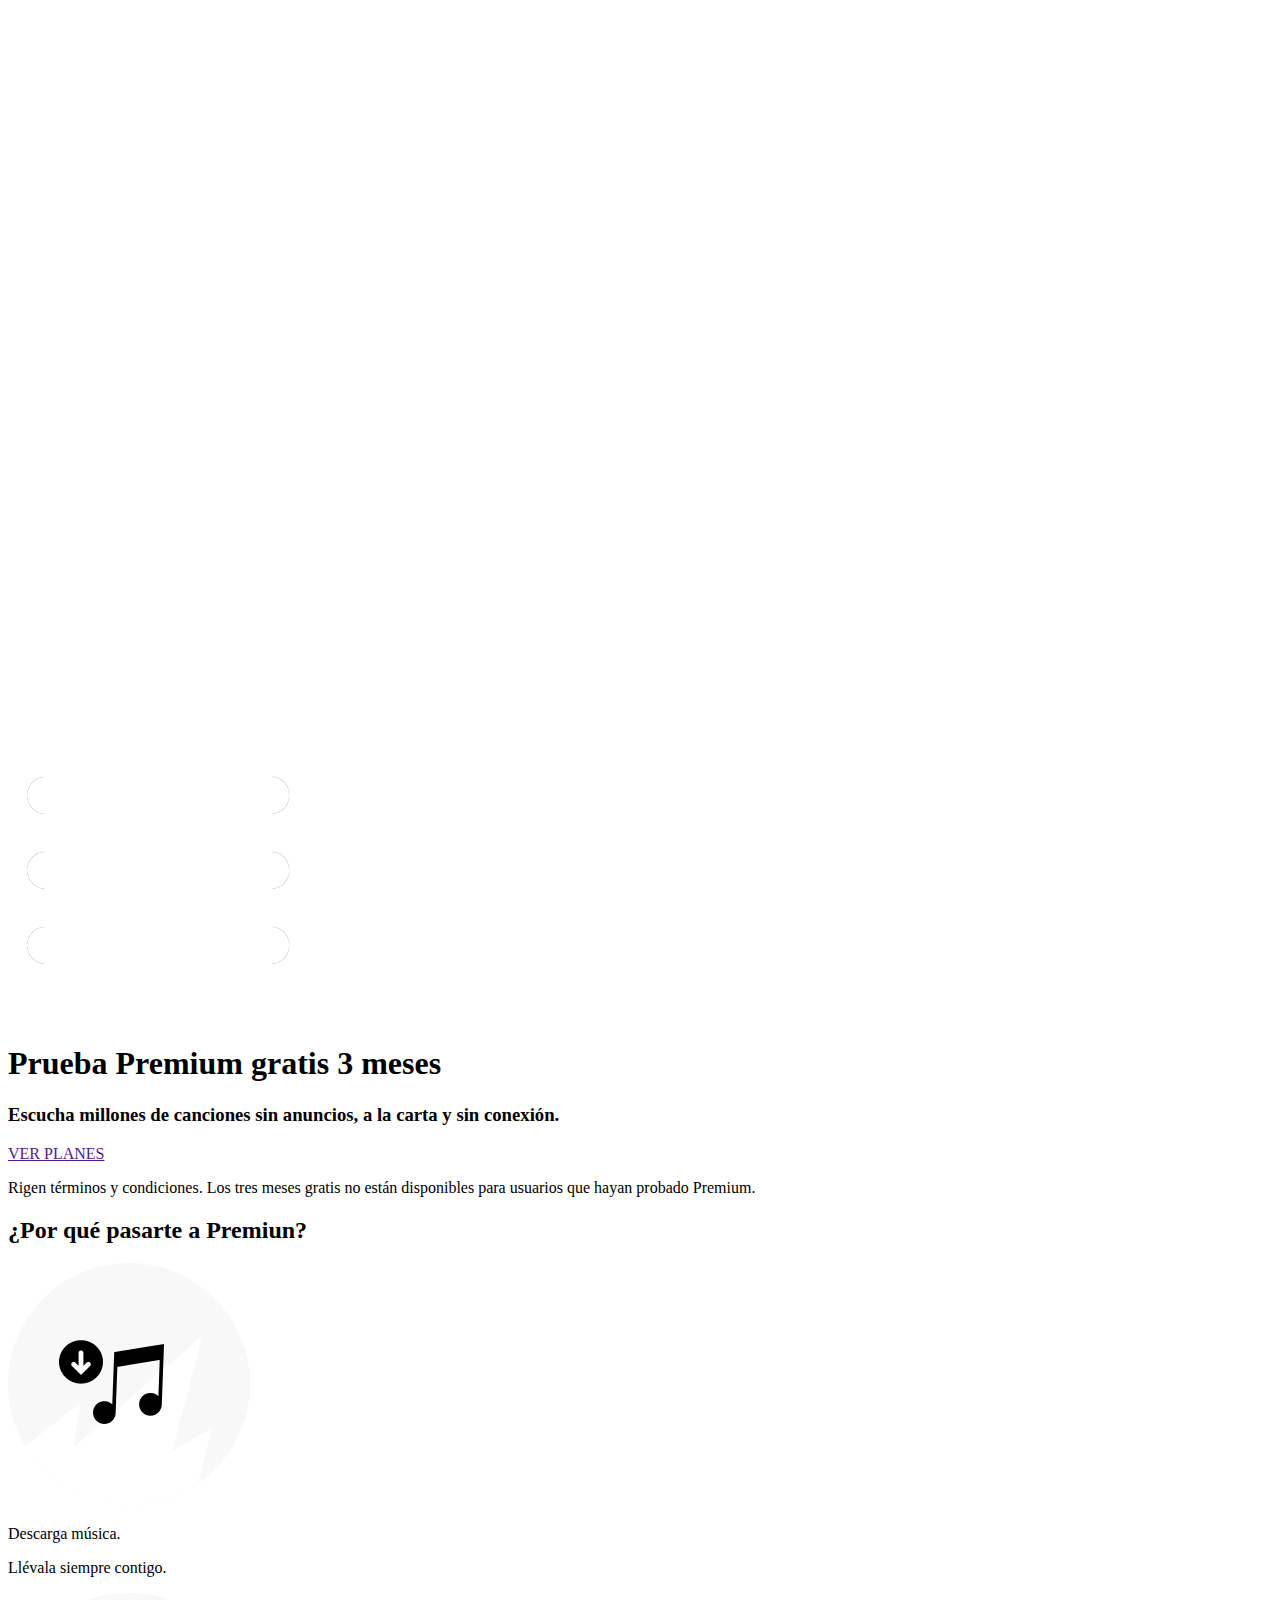
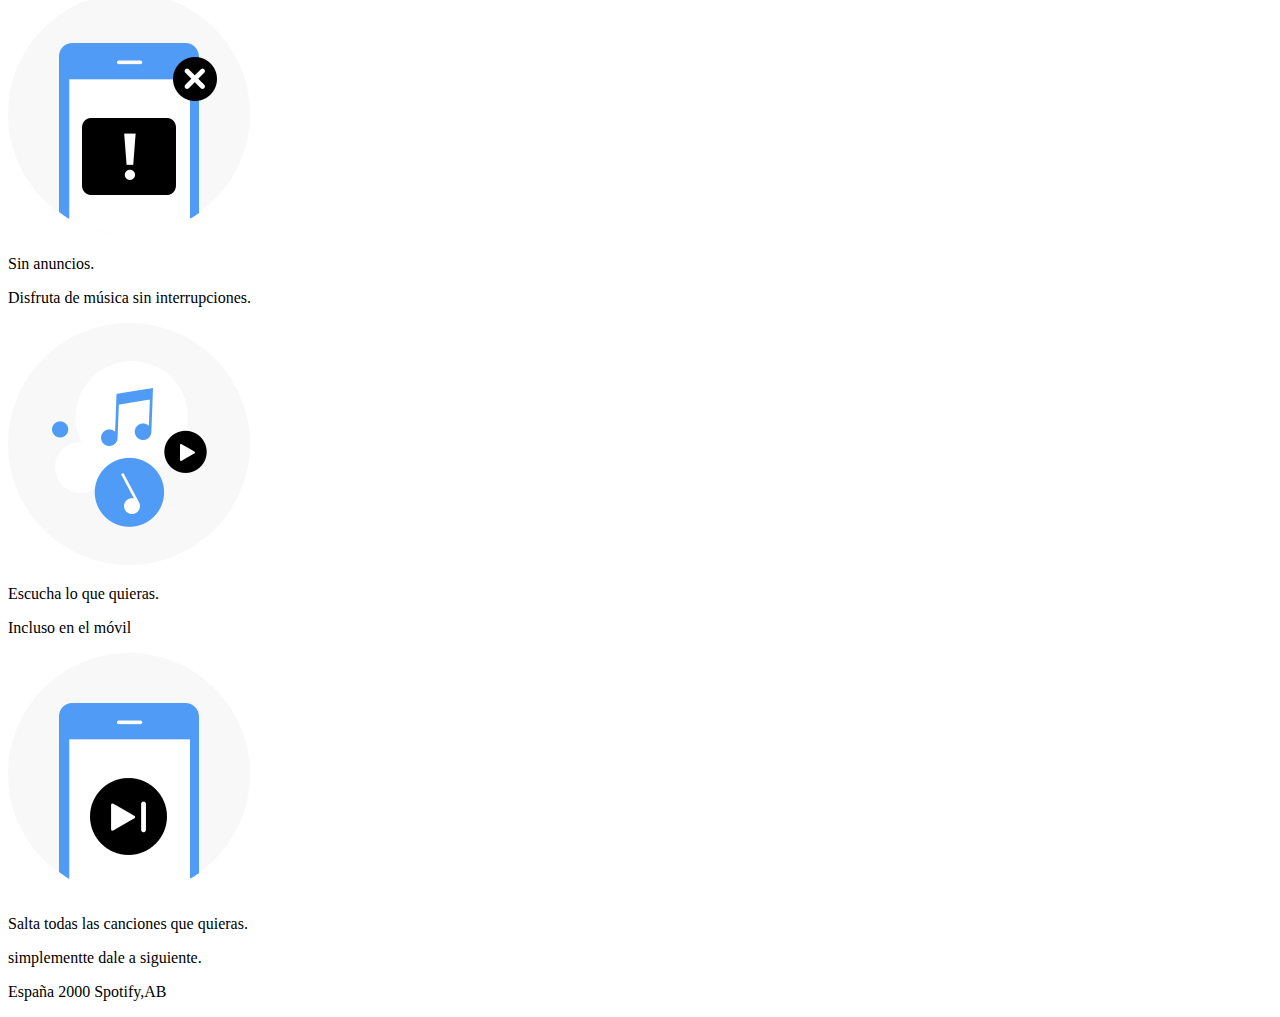
==== index.html @ 220fcb5e "version2" ====
<!DOCTYPE html>
<html lang="es">
<head>
    <meta charset="UTF-8">
    <meta http-equiv="X-UA-Compatible" content="IE=edge">
    <meta name="viewport" content="width=device-width, initial-scale=1.0">
    <title>Document</title>
    <link rel="stylesheet" href="./style.css">
</head>
<body>
    <header>
        <img src="./imagenes/logo.png">
        <nav>
            <img src="./imagenes/menu-icon.png" alt="">
        </nav>
    </header>

    <main>
        <section>
            <h1>Prueba Premium gratis 3 meses</h1>
            <h3>Escucha millones de canciones sin anuncios, a la carta y sin conexión.</h3>
            <a href="">VER PLANES</a>
            <p>Rigen términos y condiciones. Los tres meses gratis no están disponibles para usuarios que hayan probado Premium.</p>
        </section>
        <section>
            <h2>¿Por qué pasarte a Premiun?</h2>
            <div>
                <img src="./imagenes/benefit-1.png" alt="">
                <div>
                    <P>Descarga música.</P>
                    <p>Llévala siempre contigo.</p>
                </div>
            </div>
            <div>
                <img src="./imagenes/benefit-2.png" alt="">
                <div>
                    <p>Sin anuncios.</P>
                    <p>Disfruta de música sin interrupciones.</p>
                </div>
            </div>
            <div>
                <img src="./imagenes/benefit-3.png" alt="">
                <div>
                    <p>Escucha lo que quieras.</p>
                    <p>Incluso en el móvil</p>
                </div>
            </div>
            <div>
                <img src="./imagenes/benefit-4.png" alt="">
                <div>
                    <p>Salta todas las canciones que quieras.</p>
                    <p>simplementte dale a siguiente.</p>
                </div>
            </div>
        </section>
    </main>
    <footer>
        <a href=""></a>
        <a href=""></a>
        <a href=""></a>
        <p>España 2000 Spotify,AB</p>
    </footer>
</body>
</html>
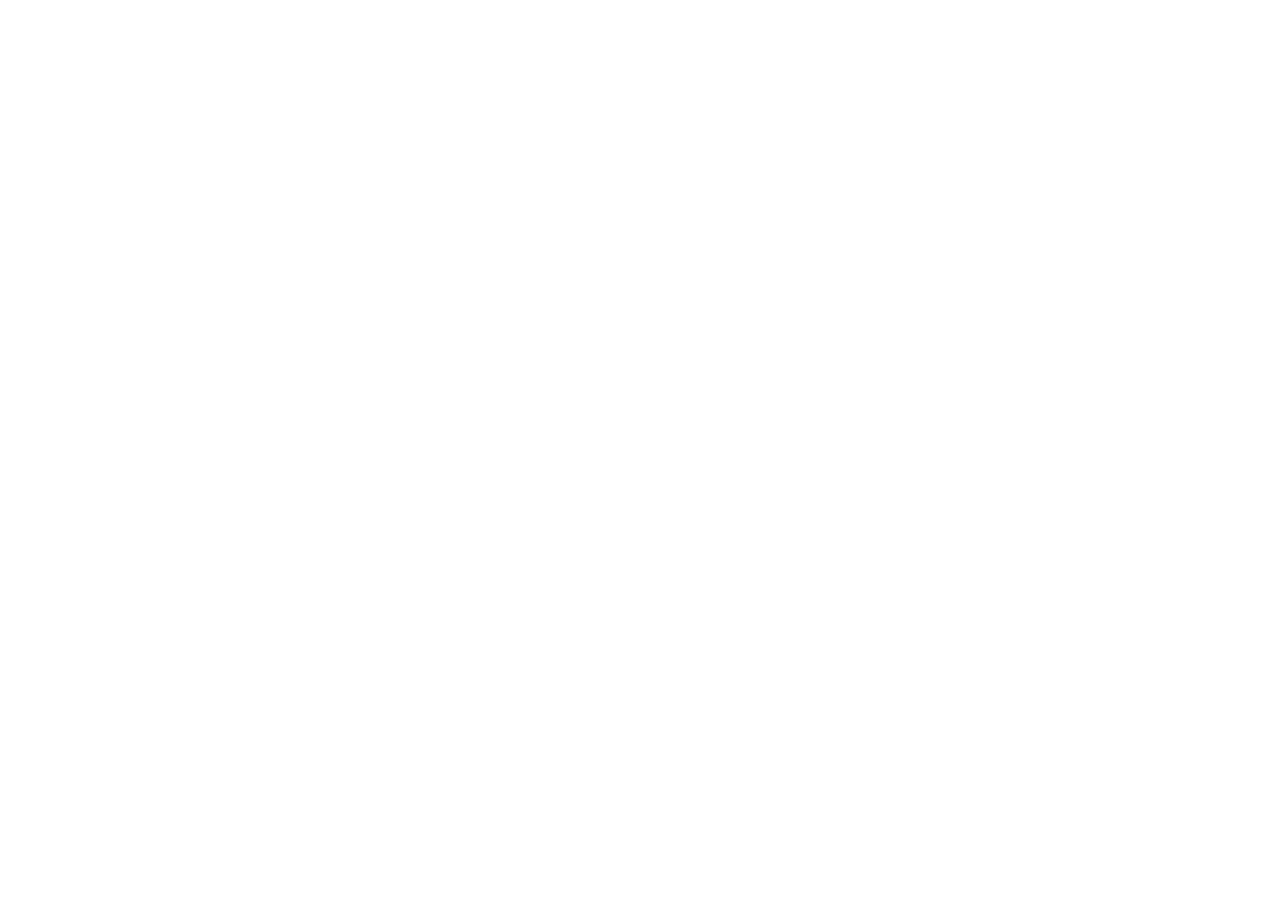
==== commit c0e205ee: "cambio2804" ====
--- a/index.html
+++ b/index.html
@@ -1,64 +1,14 @@
 <!DOCTYPE html>
-<html lang="es">
-<head>
-    <meta charset="UTF-8">
-    <meta http-equiv="X-UA-Compatible" content="IE=edge">
-    <meta name="viewport" content="width=device-width, initial-scale=1.0">
+<html lang="en">
+  <head>
+    <meta charset="UTF-8" />
+    <meta http-equiv="X-UA-Compatible" content="IE=edge" />
+    <meta name="viewport" content="width=device-width, initial-scale=1.0" />
     <title>Document</title>
-    <link rel="stylesheet" href="./style.css">
-</head>
-<body>
-    <header>
-        <img src="./imagenes/logo.png">
-        <nav>
-            <img src="./imagenes/menu-icon.png" alt="">
-        </nav>
-    </header>
-
+  </head>
+  <body>
     <main>
-        <section>
-            <h1>Prueba Premium gratis 3 meses</h1>
-            <h3>Escucha millones de canciones sin anuncios, a la carta y sin conexión.</h3>
-            <a href="">VER PLANES</a>
-            <p>Rigen términos y condiciones. Los tres meses gratis no están disponibles para usuarios que hayan probado Premium.</p>
-        </section>
-        <section>
-            <h2>¿Por qué pasarte a Premiun?</h2>
-            <div>
-                <img src="./imagenes/benefit-1.png" alt="">
-                <div>
-                    <P>Descarga música.</P>
-                    <p>Llévala siempre contigo.</p>
-                </div>
-            </div>
-            <div>
-                <img src="./imagenes/benefit-2.png" alt="">
-                <div>
-                    <p>Sin anuncios.</P>
-                    <p>Disfruta de música sin interrupciones.</p>
-                </div>
-            </div>
-            <div>
-                <img src="./imagenes/benefit-3.png" alt="">
-                <div>
-                    <p>Escucha lo que quieras.</p>
-                    <p>Incluso en el móvil</p>
-                </div>
-            </div>
-            <div>
-                <img src="./imagenes/benefit-4.png" alt="">
-                <div>
-                    <p>Salta todas las canciones que quieras.</p>
-                    <p>simplementte dale a siguiente.</p>
-                </div>
-            </div>
-        </section>
+      <a href=""></a>
     </main>
-    <footer>
-        <a href=""></a>
-        <a href=""></a>
-        <a href=""></a>
-        <p>España 2000 Spotify,AB</p>
-    </footer>
-</body>
-</html>+  </body>
+</html>
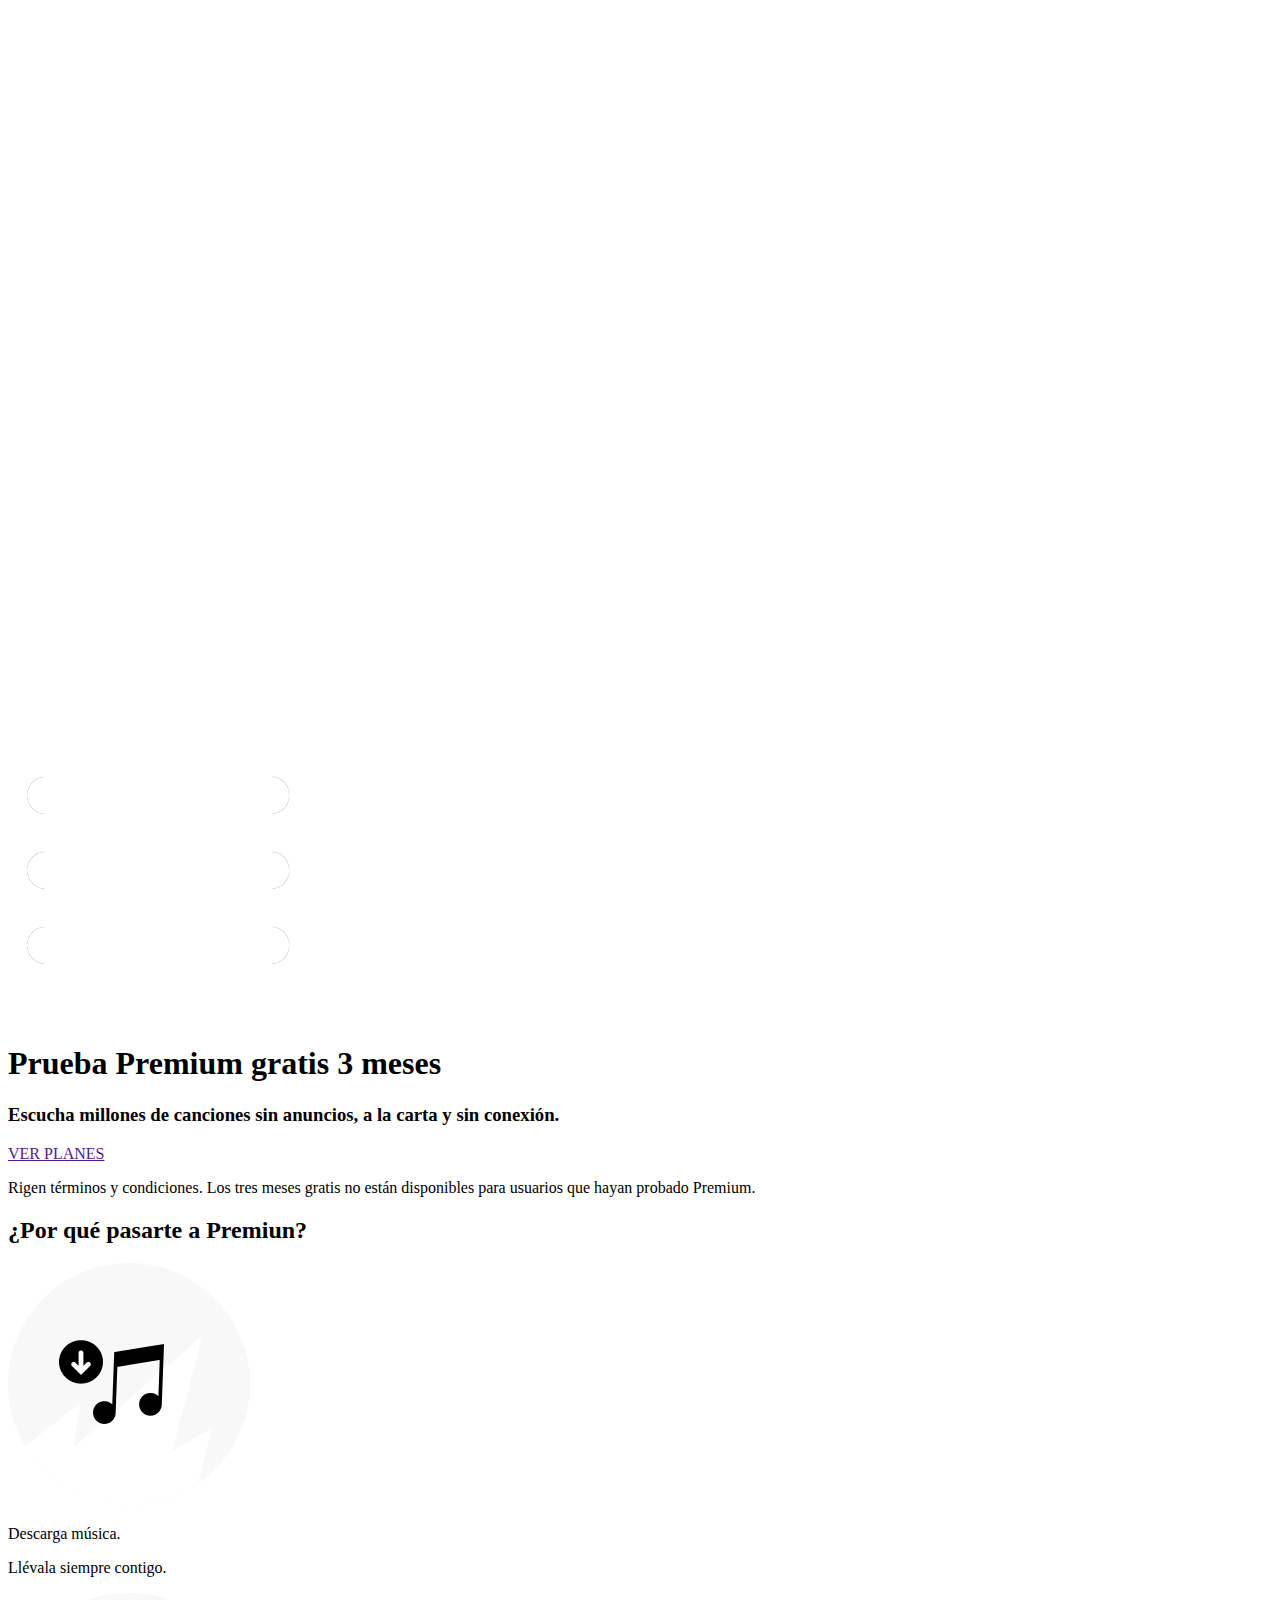
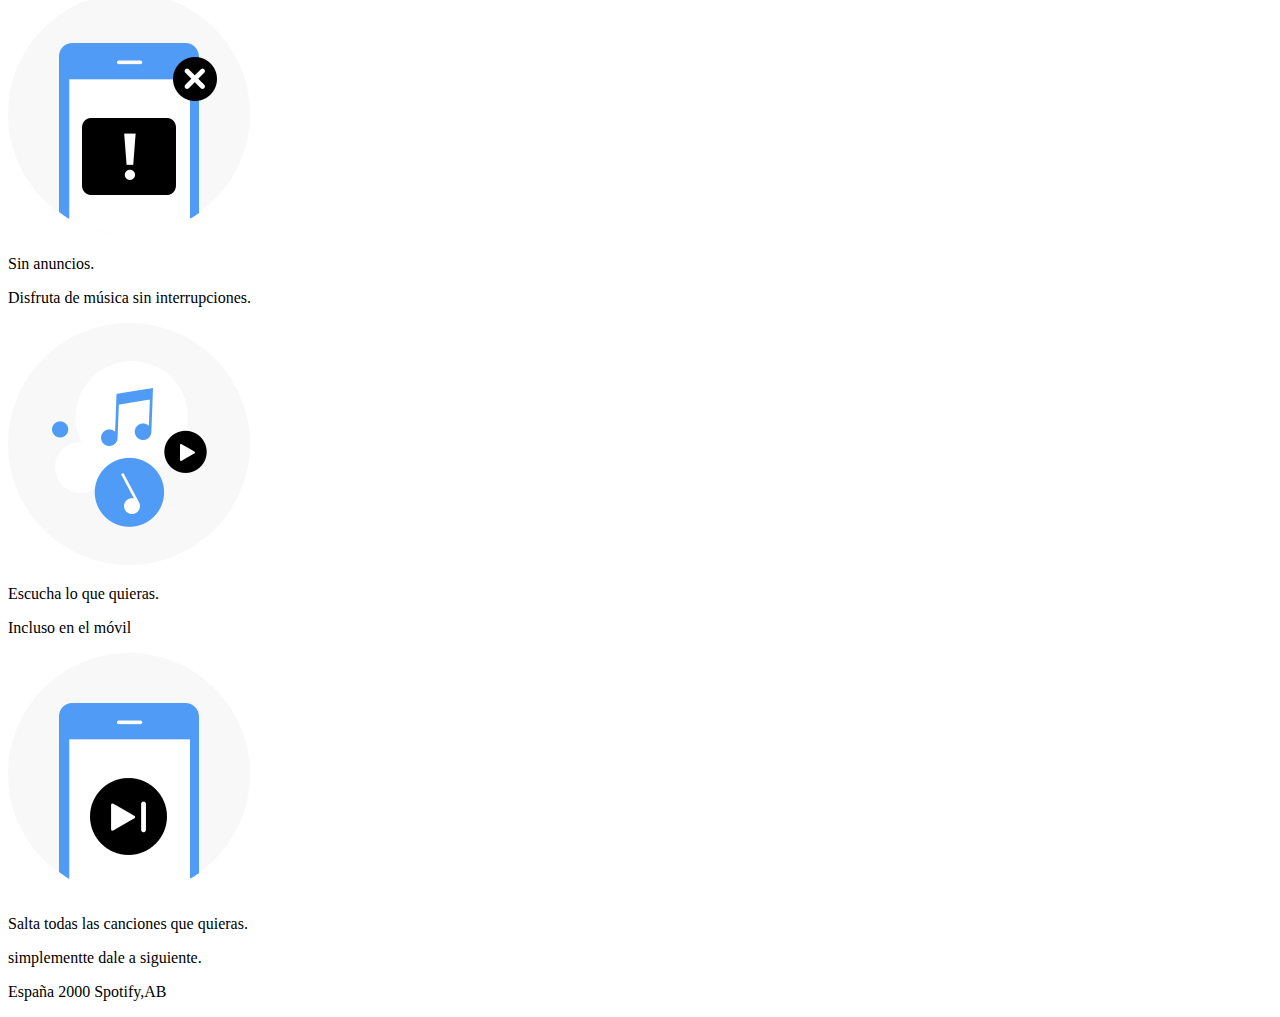
==== commit d6713e1c: "Merge branch 'main' of https://github.com/Adalab/promo-T-module-1-pair-2-spotify" ====
--- a/index.html
+++ b/index.html
@@ -1,14 +1,69 @@
 <!DOCTYPE html>
-<html lang="en">
+<html lang="es">
   <head>
     <meta charset="UTF-8" />
     <meta http-equiv="X-UA-Compatible" content="IE=edge" />
     <meta name="viewport" content="width=device-width, initial-scale=1.0" />
     <title>Document</title>
+    <link rel="stylesheet" href="./style.css" />
   </head>
   <body>
+    <header>
+      <img src="./imagenes/logo.png" />
+      <nav>
+        <img src="./imagenes/menu-icon.png" alt="" />
+      </nav>
+    </header>
+
     <main>
+      <section>
+        <h1>Prueba Premium gratis 3 meses</h1>
+        <h3>
+          Escucha millones de canciones sin anuncios, a la carta y sin conexión.
+        </h3>
+        <a href="">VER PLANES</a>
+        <p>
+          Rigen términos y condiciones. Los tres meses gratis no están
+          disponibles para usuarios que hayan probado Premium.
+        </p>
+      </section>
+      <section>
+        <h2>¿Por qué pasarte a Premiun?</h2>
+        <div>
+          <img src="./imagenes/benefit-1.png" alt="" />
+          <div>
+            <p>Descarga música.</p>
+            <p>Llévala siempre contigo.</p>
+          </div>
+        </div>
+        <div>
+          <img src="./imagenes/benefit-2.png" alt="" />
+          <div>
+            <p>Sin anuncios.</p>
+            <p>Disfruta de música sin interrupciones.</p>
+          </div>
+        </div>
+        <div>
+          <img src="./imagenes/benefit-3.png" alt="" />
+          <div>
+            <p>Escucha lo que quieras.</p>
+            <p>Incluso en el móvil</p>
+          </div>
+        </div>
+        <div>
+          <img src="./imagenes/benefit-4.png" alt="" />
+          <div>
+            <p>Salta todas las canciones que quieras.</p>
+            <p>simplementte dale a siguiente.</p>
+          </div>
+        </div>
+      </section>
+    </main>
+    <footer>
       <a href=""></a>
-    </main>
+      <a href=""></a>
+      <a href=""></a>
+      <p>España 2000 Spotify,AB</p>
+    </footer>
   </body>
 </html>
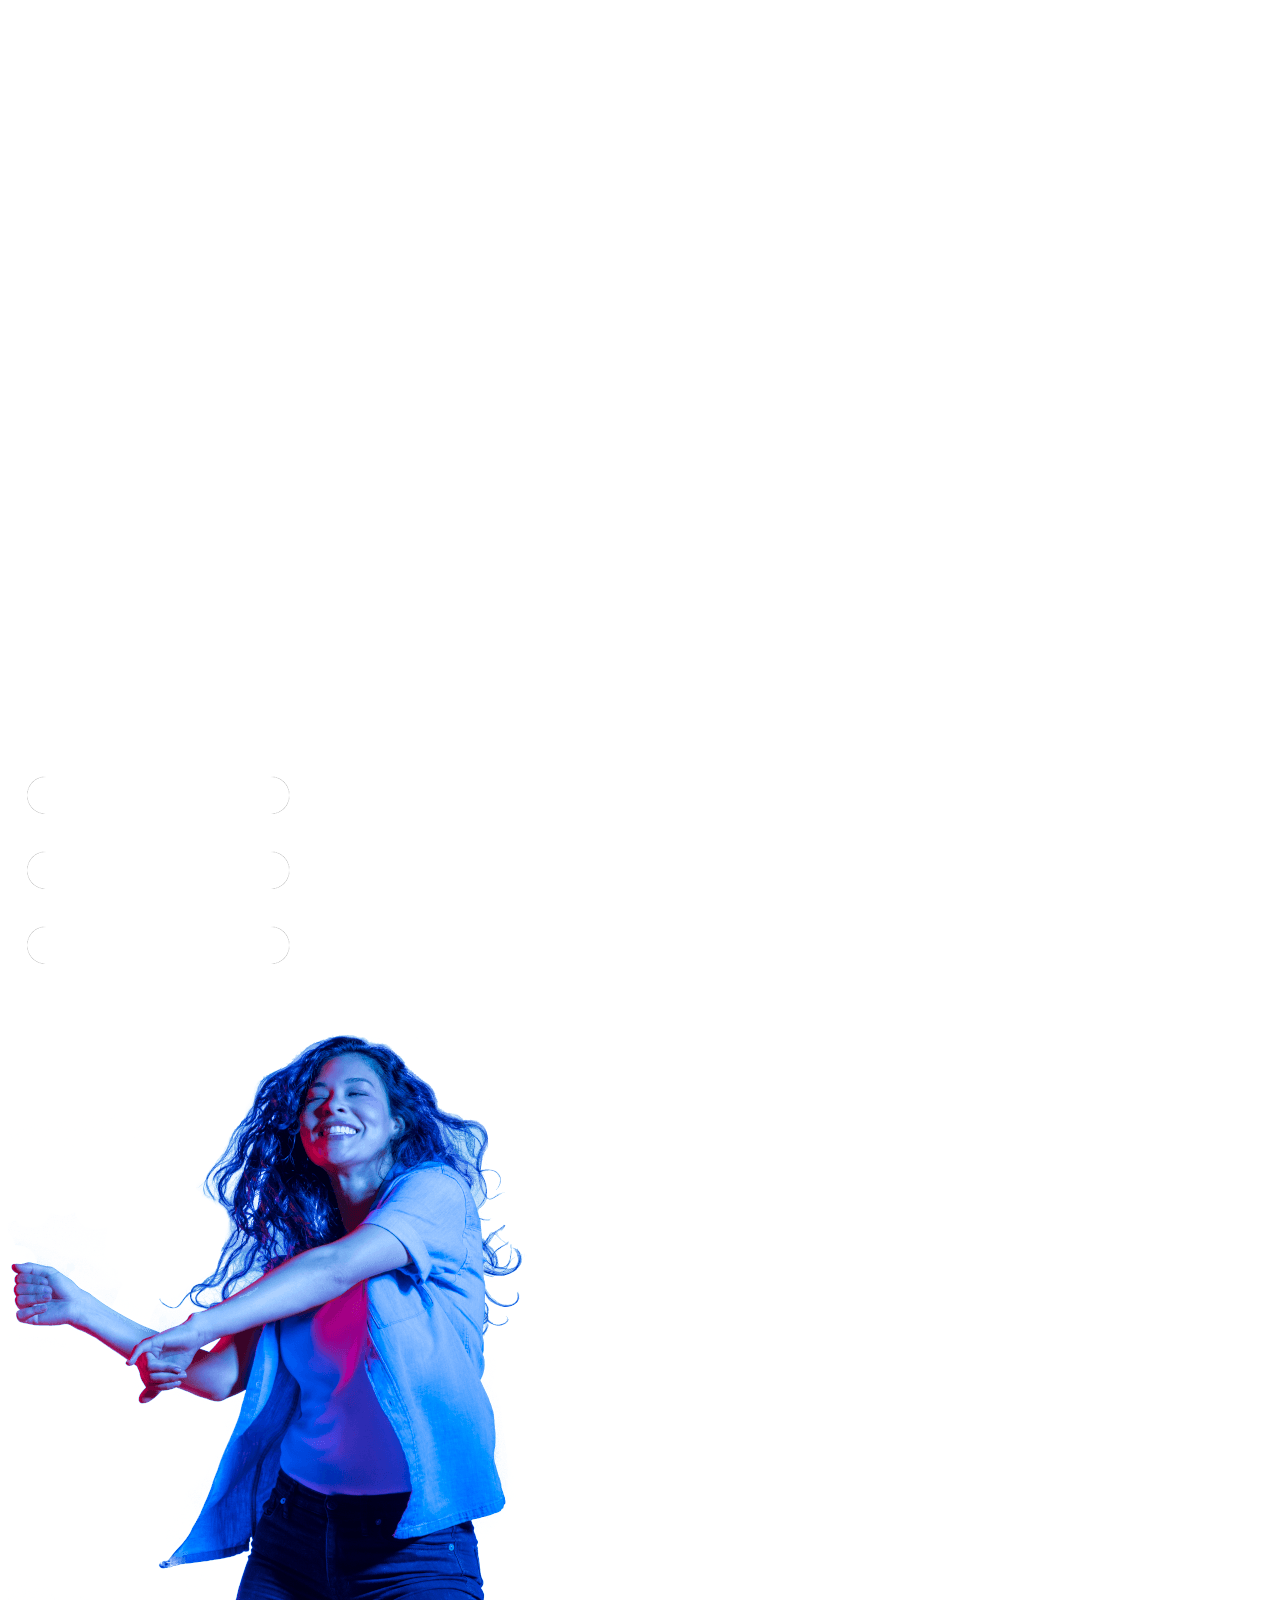
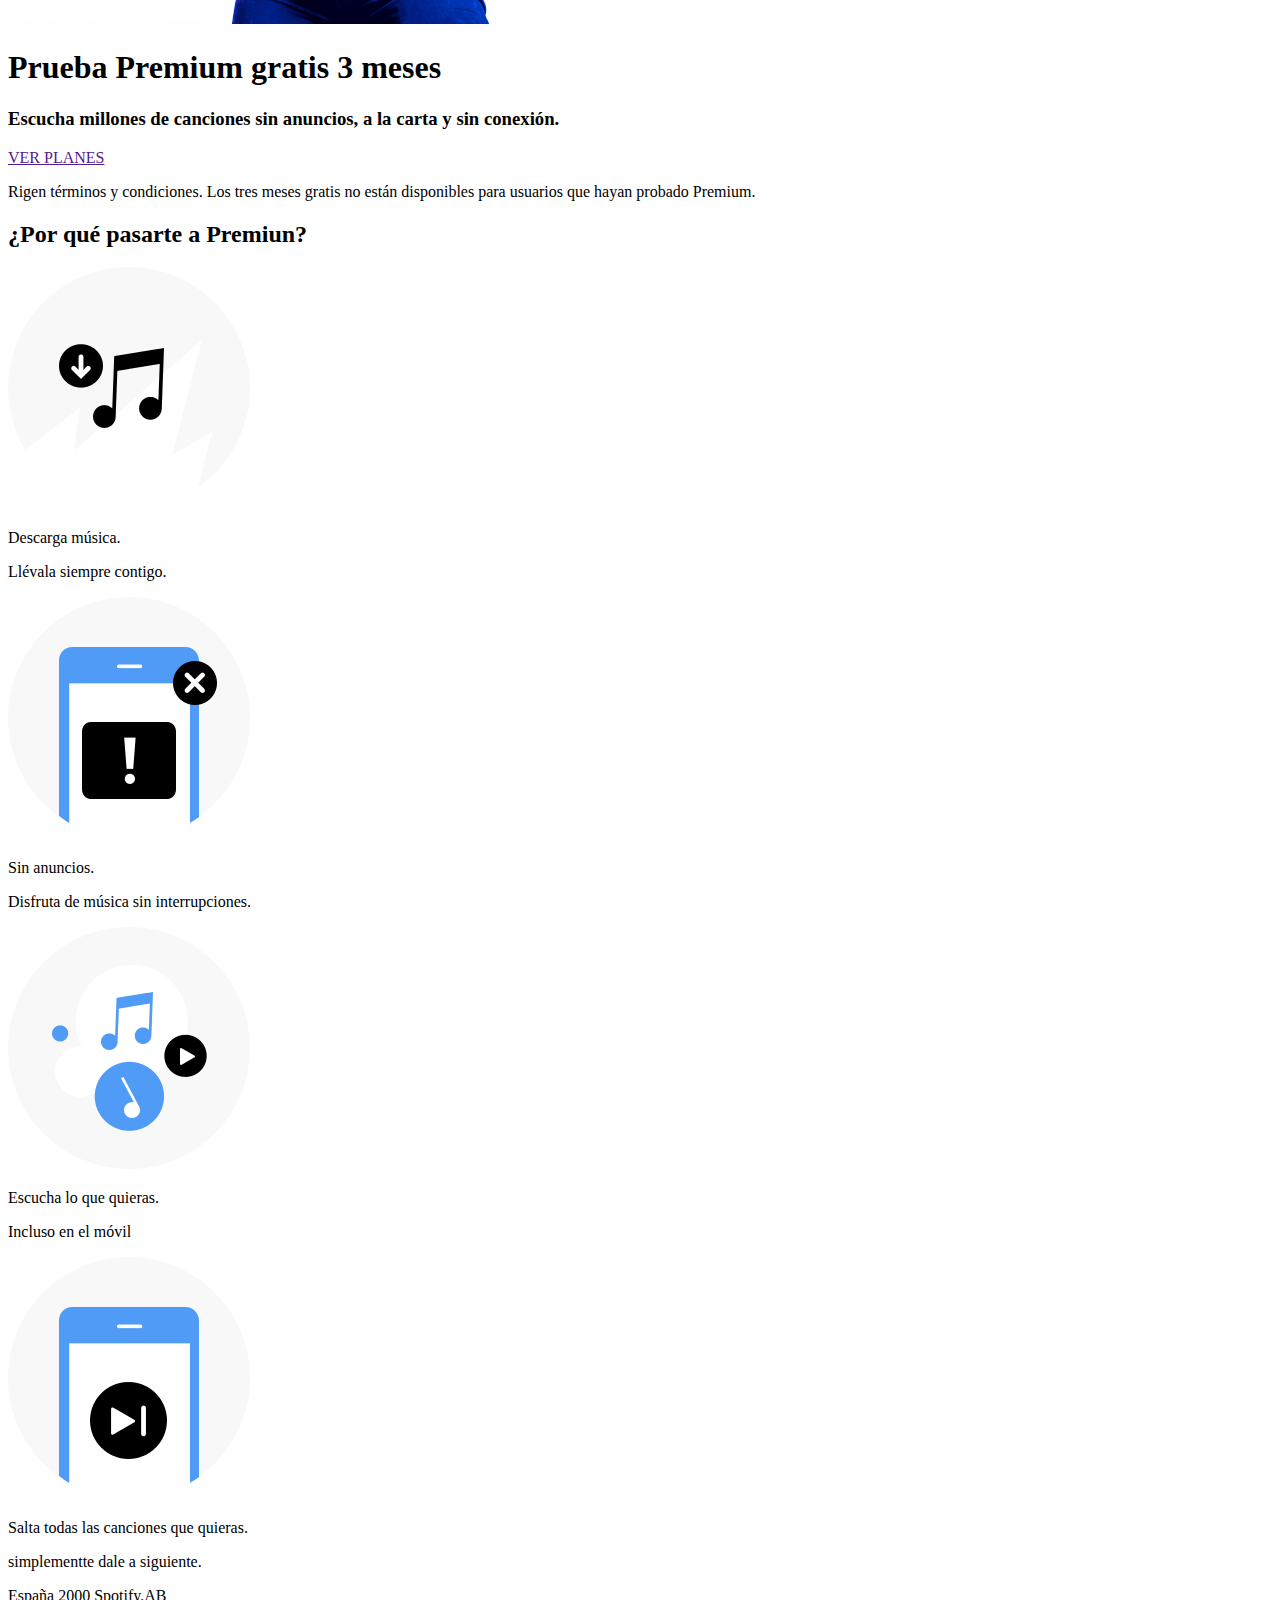
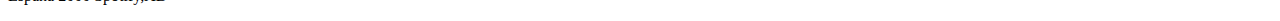
==== commit 6df1c9e1: "demasiadodivs" ====
--- a/index.html
+++ b/index.html
@@ -5,18 +5,27 @@
     <meta http-equiv="X-UA-Compatible" content="IE=edge" />
     <meta name="viewport" content="width=device-width, initial-scale=1.0" />
     <title>Document</title>
-    <link rel="stylesheet" href="./style.css" />
+    <link
+      href="https://fonts.googleapis.com/css2?family=Roboto:wght@100;400;500;700&display=swap"
+      rel="stylesheet"
+    />
+    <link rel="stylesheet" href="./css/mobilestyle.css" />
+    <link rel="stylesheet" href="./css/reset.css" />
+    <link rel="stylesheet" href="./CSS/media.css" />
   </head>
   <body>
-    <header>
-      <img src="./imagenes/logo.png" />
-      <nav>
-        <img src="./imagenes/menu-icon.png" alt="" />
-      </nav>
+    <header class="header">
+      <div class="divlogo"><img class="logo" src="./imagenes/logo.png" /></div>
+      <div class="divhamburguesa">
+        <nav>
+          <img class="hamburguesa" src="./imagenes/menu-icon.png" alt="" />
+        </nav>
+      </div>
     </header>
 
     <main>
-      <section>
+      <section class="azul">
+        <img class="dancer" src="./imagenes/premium_dancer.png" alt="chica bailando">
         <h1>Prueba Premium gratis 3 meses</h1>
         <h3>
           Escucha millones de canciones sin anuncios, a la carta y sin conexión.
@@ -27,36 +36,44 @@
           disponibles para usuarios que hayan probado Premium.
         </p>
       </section>
-      <section>
-        <h2>¿Por qué pasarte a Premiun?</h2>
+      <section class="blanco">
+        
+          <h2 class="h2">¿Por qué pasarte a Premiun?</h2>
+
         <div>
-          <img src="./imagenes/benefit-1.png" alt="" />
-          <div>
-            <p>Descarga música.</p>
-            <p>Llévala siempre contigo.</p>
-          </div>
+          <article>
+              <img src="./imagenes/benefit-1.png" alt="" />
+                <div>
+                  <p>Descarga música.</p>
+                  <p>Llévala siempre contigo.</p>
+                </div>
+              </article>
+
+          <article>
+              <img src="./imagenes/benefit-2.png" alt="" />
+                <div>
+                  <p>Sin anuncios.</p>
+                  <p>Disfruta de música sin interrupciones.</p>
+                </div> 
+            </article>
+
+          <article>
+              <img src="./imagenes/benefit-3.png" alt="" />
+                <div>
+                  <p>Escucha lo que quieras.</p>
+                  <p>Incluso en el móvil</p>
+                </div>
+            </article>
+
+            <article>
+              <img src="./imagenes/benefit-4.png" alt="" />
+                <div>
+                  <p>Salta todas las canciones que quieras.</p>
+                  <p>simplementte dale a siguiente.</p>
+                </div>
+            </article>
         </div>
-        <div>
-          <img src="./imagenes/benefit-2.png" alt="" />
-          <div>
-            <p>Sin anuncios.</p>
-            <p>Disfruta de música sin interrupciones.</p>
-          </div>
-        </div>
-        <div>
-          <img src="./imagenes/benefit-3.png" alt="" />
-          <div>
-            <p>Escucha lo que quieras.</p>
-            <p>Incluso en el móvil</p>
-          </div>
-        </div>
-        <div>
-          <img src="./imagenes/benefit-4.png" alt="" />
-          <div>
-            <p>Salta todas las canciones que quieras.</p>
-            <p>simplementte dale a siguiente.</p>
-          </div>
-        </div>
+        
       </section>
     </main>
     <footer>
--- a/CSS/media.css
+++ b/CSS/media.css
@@ -0,0 +1,6 @@
+@media screen and (max-width:480px){
+   .dancer {
+    display: none;
+   }
+}
+
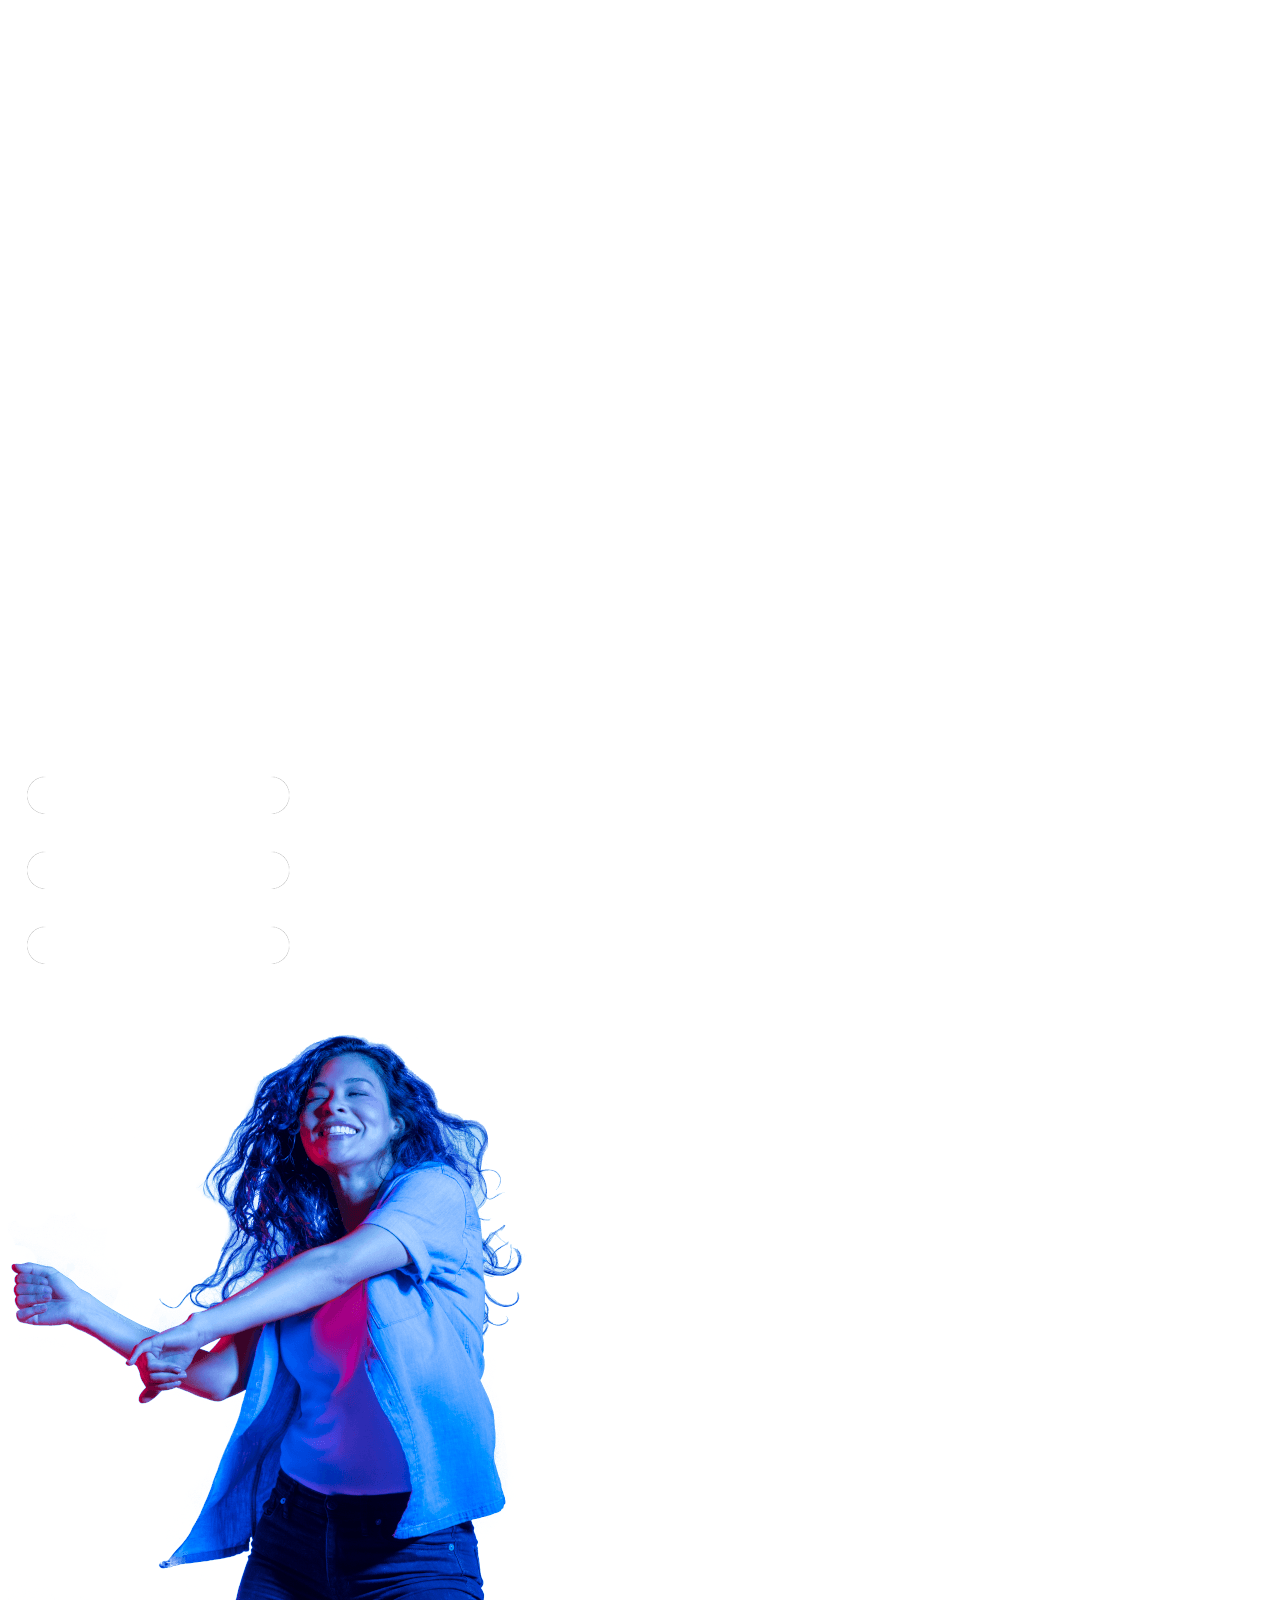
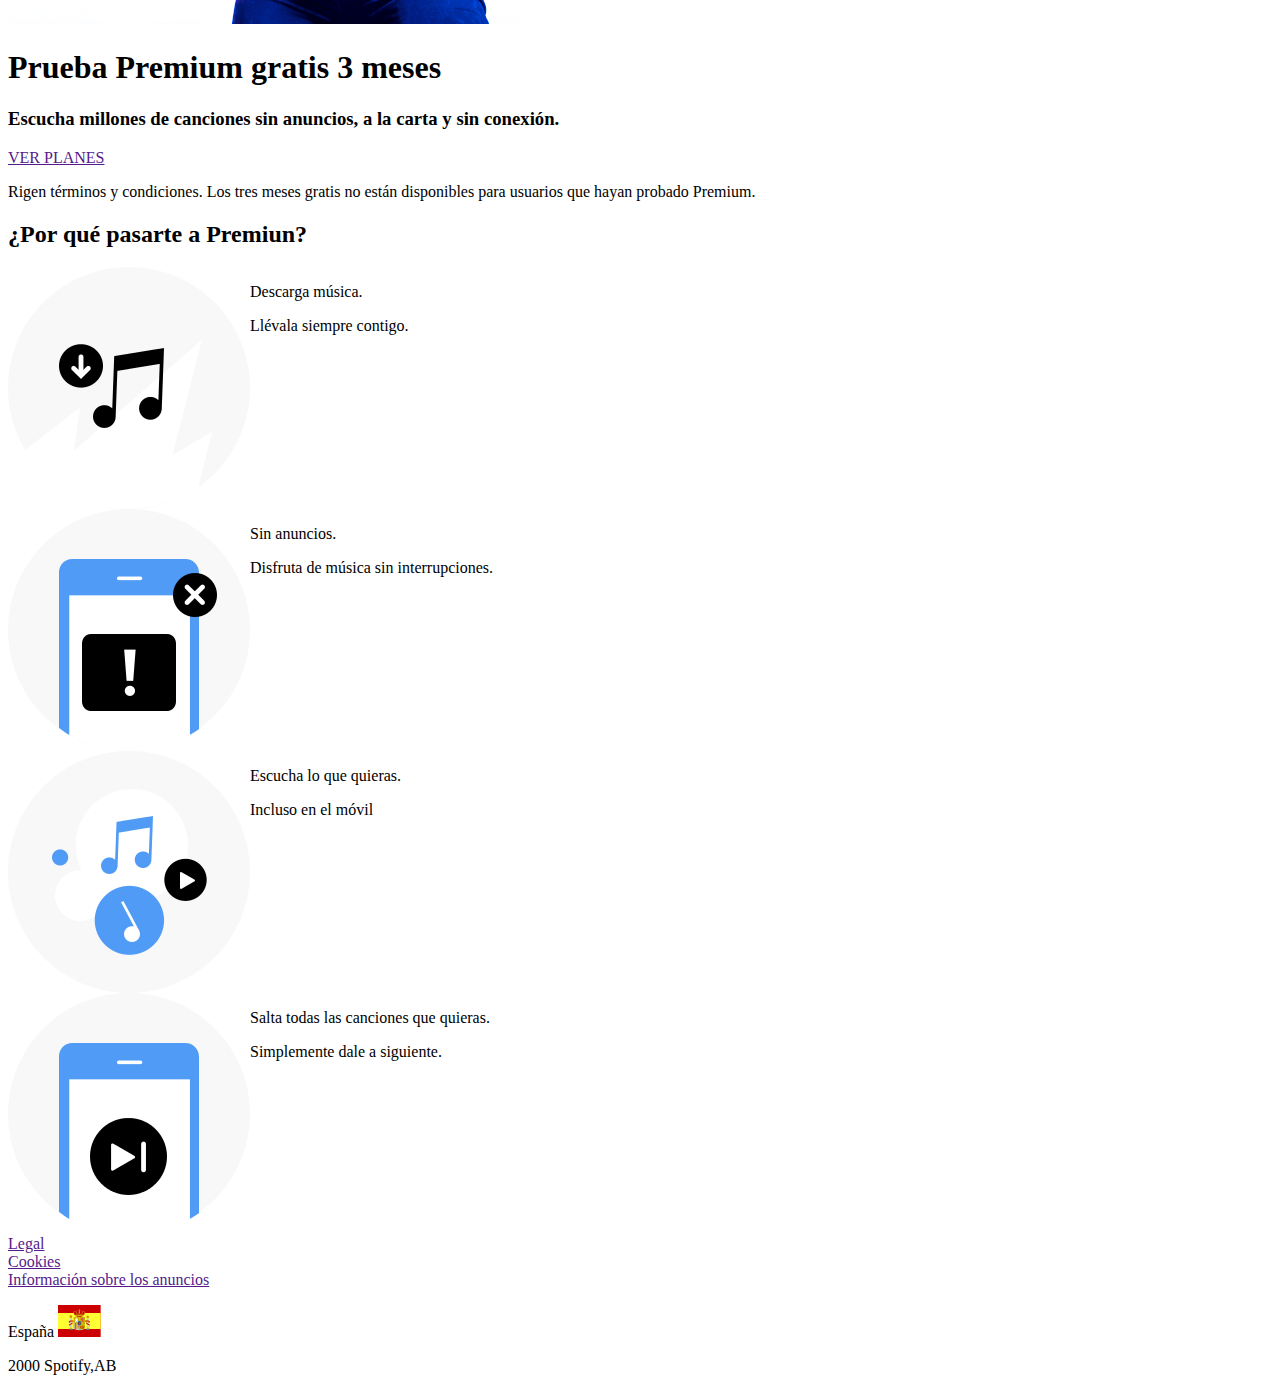
==== commit ecc746d7: "Add CSS to section white and footer" ====
--- a/index.html
+++ b/index.html
@@ -13,6 +13,7 @@
     <link rel="stylesheet" href="./css/reset.css" />
     <link rel="stylesheet" href="./CSS/media.css" />
   </head>
+
   <body>
     <header class="header">
       <div class="divlogo"><img class="logo" src="./imagenes/logo.png" /></div>
@@ -25,7 +26,11 @@
 
     <main>
       <section class="azul">
-        <img class="dancer" src="./imagenes/premium_dancer.png" alt="chica bailando">
+        <img
+          class="dancer"
+          src="./imagenes/premium_dancer.png"
+          alt="chica bailando"
+        />
         <h1>Prueba Premium gratis 3 meses</h1>
         <h3>
           Escucha millones de canciones sin anuncios, a la carta y sin conexión.
@@ -37,50 +42,51 @@
         </p>
       </section>
       <section class="blanco">
-        
-          <h2 class="h2">¿Por qué pasarte a Premiun?</h2>
+        <h2 class="h2">¿Por qué pasarte a Premiun?</h2>
 
-        <div>
-          <article>
-              <img src="./imagenes/benefit-1.png" alt="" />
-                <div>
-                  <p>Descarga música.</p>
-                  <p>Llévala siempre contigo.</p>
-                </div>
-              </article>
+        <div class="blanco-div">
+          <article class="article-premium">
+            <img class="img-blanco" src="./imagenes/benefit-1.png" alt="" />
+            <div class="texto-blanco">
+              <p class="bold">Descarga música.</p>
+              <p>Llévala siempre contigo.</p>
+            </div>
+          </article>
 
-          <article>
-              <img src="./imagenes/benefit-2.png" alt="" />
-                <div>
-                  <p>Sin anuncios.</p>
-                  <p>Disfruta de música sin interrupciones.</p>
-                </div> 
-            </article>
+          <article class="article-premium">
+            <img class="img-blanco" src="./imagenes/benefit-2.png" alt="" />
+            <div class="texto-blanco">
+              <p class="bold">Sin anuncios.</p>
+              <p>Disfruta de música sin interrupciones.</p>
+            </div>
+          </article>
 
-          <article>
-              <img src="./imagenes/benefit-3.png" alt="" />
-                <div>
-                  <p>Escucha lo que quieras.</p>
-                  <p>Incluso en el móvil</p>
-                </div>
-            </article>
+          <article class="article-premium">
+            <img class="img-blanco" src="./imagenes/benefit-3.png" alt="" />
+            <div class="texto-blanco">
+              <p class="bold">Escucha lo que quieras.</p>
+              <p>Incluso en el móvil</p>
+            </div>
+          </article>
 
-            <article>
-              <img src="./imagenes/benefit-4.png" alt="" />
-                <div>
-                  <p>Salta todas las canciones que quieras.</p>
-                  <p>simplementte dale a siguiente.</p>
-                </div>
-            </article>
+          <article class="article-premium">
+            <img class="img-blanco" src="./imagenes/benefit-4.png" alt="" />
+            <div class="texto-blanco">
+              <p class="bold">Salta todas las canciones que quieras.</p>
+              <p>Simplemente dale a siguiente.</p>
+            </div>
+          </article>
         </div>
-        
       </section>
     </main>
-    <footer>
-      <a href=""></a>
-      <a href=""></a>
-      <a href=""></a>
-      <p>España 2000 Spotify,AB</p>
+    <footer class="footer">
+      <a class="footer-a" href="">Legal</a>
+      <a class="footer-a" href="">Cookies</a>
+      <a class="footer-a" href="">Información sobre los anuncios</a>
+      <p class="footer-p">
+        España <img class="bandera" src="./imagenes/es.svg" alt="" />
+      </p>
+      <p class="footer-p">2000 Spotify,AB</p>
     </footer>
   </body>
 </html>
--- a/CSS/media.css
+++ b/CSS/media.css
@@ -2,5 +2,20 @@
    .dancer {
     display: none;
    }
+
+   .blanco-div{
+   display: flex;
+   flex-direction: column;
+   }
 }
 
+.article-premium{
+   display: flex;
+   flex-direction: row;
+}
+
+.footer a{
+   display: flex;
+   flex-direction: row;
+}
+
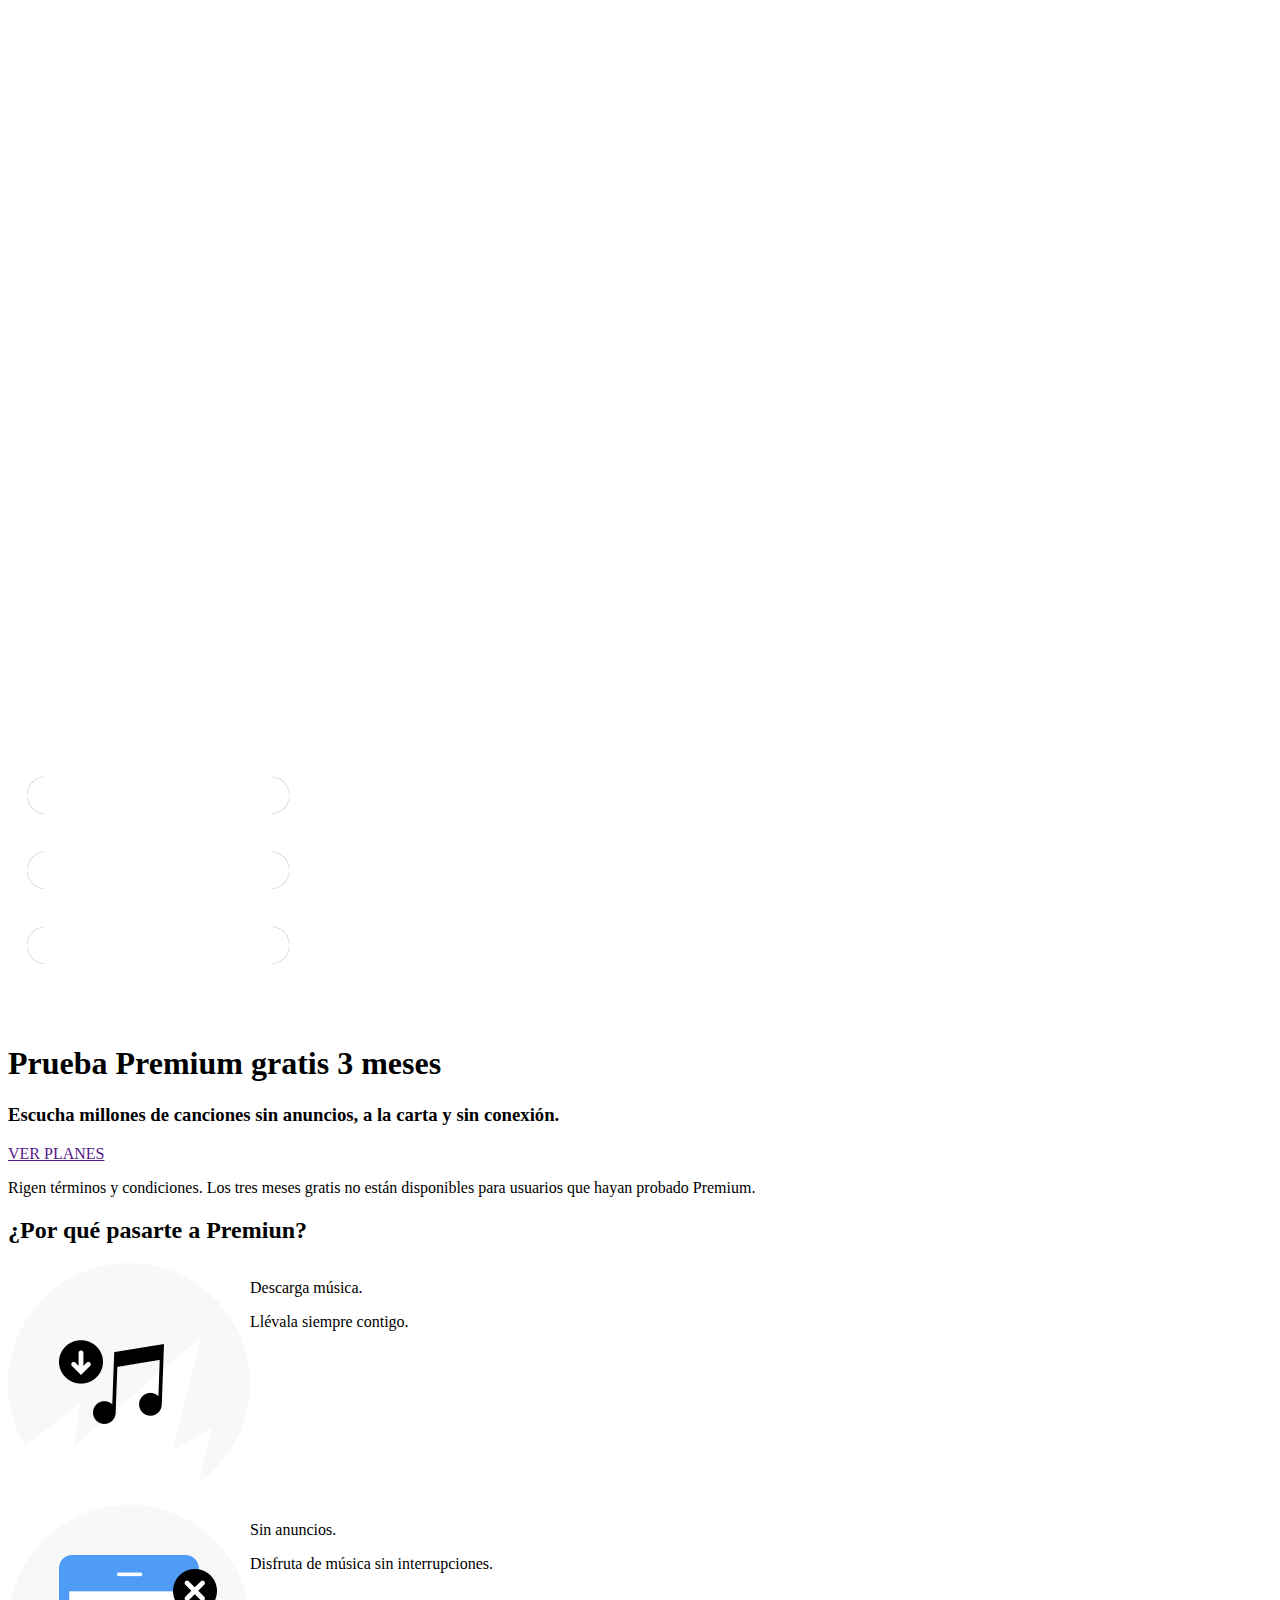
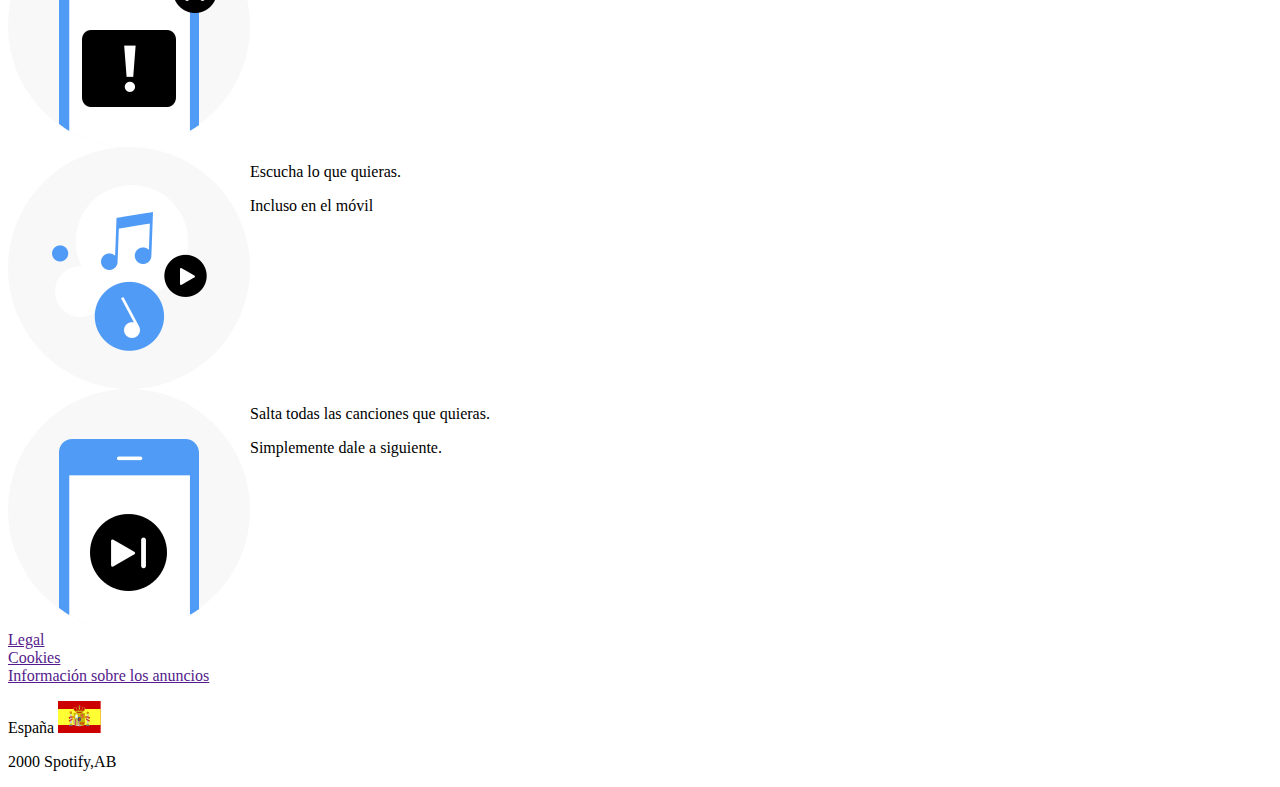
==== commit a44f46a1: "retocado azul" ====
--- a/index.html
+++ b/index.html
@@ -19,28 +19,33 @@
       <div class="divlogo"><img class="logo" src="./imagenes/logo.png" /></div>
       <div class="divhamburguesa">
         <nav>
-          <img class="hamburguesa" src="./imagenes/menu-icon.png" alt="" />
-        </nav>
-      </div>
+            <img class="hamburguesa" src="./imagenes/menu-icon.png" alt="" />
+          </nav>
+        </div>
     </header>
 
     <main>
       <section class="azul">
+        <!--yo la img la pondria en version mobil background
         <img
           class="dancer"
           src="./imagenes/premium_dancer.png"
           alt="chica bailando"
-        />
-        <h1>Prueba Premium gratis 3 meses</h1>
-        <h3>
+        />--> 
+      
+        <h1 class="prueba">Prueba Premium gratis 3 meses</h1>
+        <h3 class="escucha">
           Escucha millones de canciones sin anuncios, a la carta y sin conexión.
         </h3>
-        <a href="">VER PLANES</a>
+        <div class="planes">
+          <a class="verde" href="">VER PLANES</a>
+        </div>
         <p>
           Rigen términos y condiciones. Los tres meses gratis no están
           disponibles para usuarios que hayan probado Premium.
         </p>
       </section>
+
       <section class="blanco">
         <h2 class="h2">¿Por qué pasarte a Premiun?</h2>
 
@@ -80,13 +85,15 @@
       </section>
     </main>
     <footer class="footer">
-      <a class="footer-a" href="">Legal</a>
-      <a class="footer-a" href="">Cookies</a>
-      <a class="footer-a" href="">Información sobre los anuncios</a>
-      <p class="footer-p">
-        España <img class="bandera" src="./imagenes/es.svg" alt="" />
-      </p>
-      <p class="footer-p">2000 Spotify,AB</p>
+      <div class="footer-div">
+        <a class="footer-a" href="">Legal</a>
+        <a class="footer-a" href="">Cookies</a>
+        <a class="footer-a" href="">Información sobre los anuncios</a>
+      </div>
+      <div class="footer-p">
+        <p>España <img class="bandera" src="./imagenes/es.svg" alt="" /></p>
+        <p>2000 Spotify,AB</p>
+      </div>
     </footer>
   </body>
 </html>
